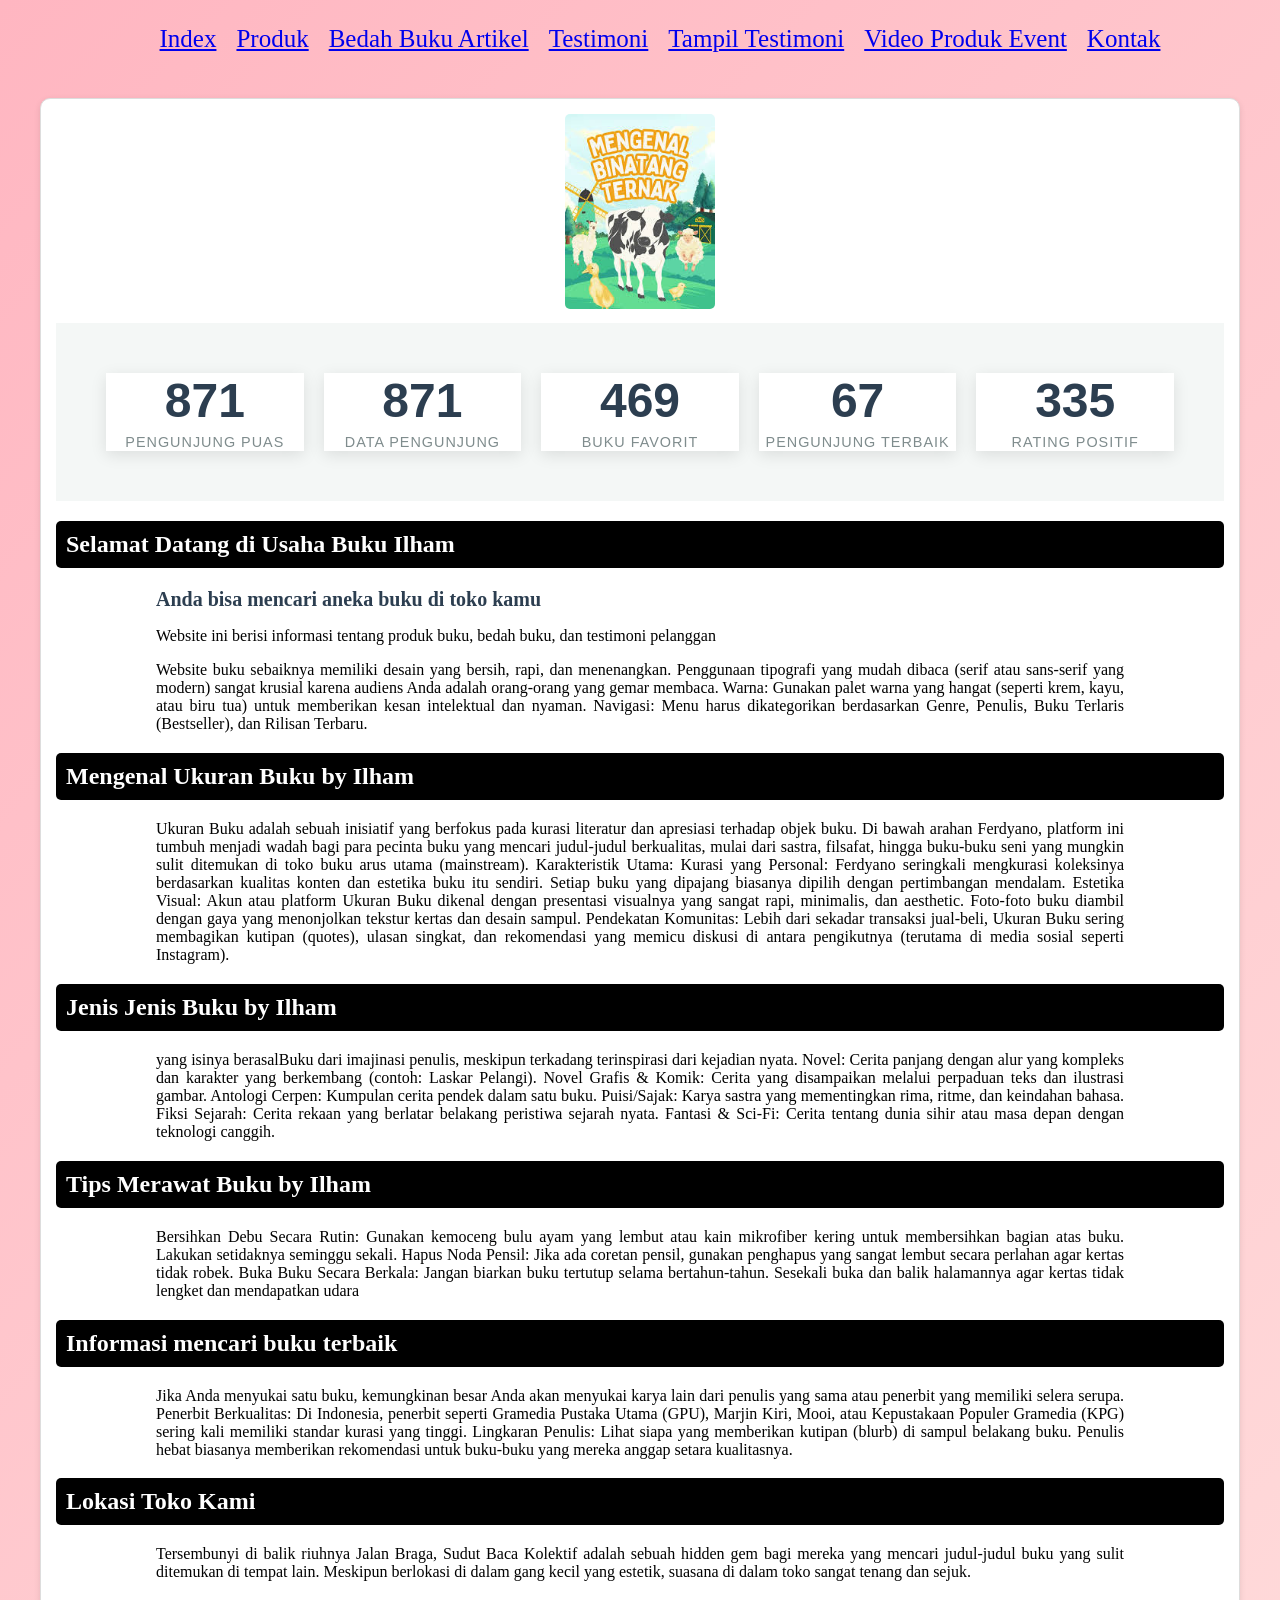
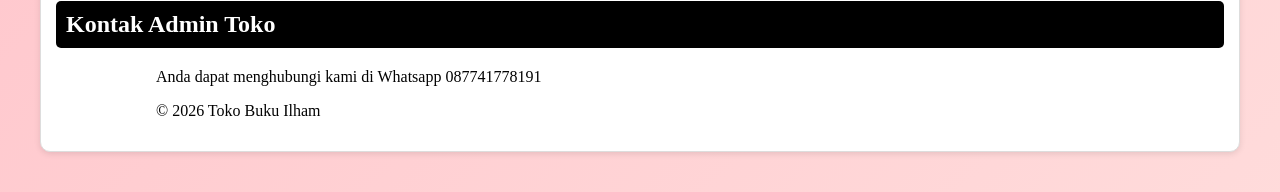
==== index.html @ e116d31d "tambahkan folder image" ====
<!DOCTYPE html>
<html lang="id">
<head>
<meta charset="UTF-8">
<meta name="viewport" content="width=device-width, initial-scale=1.0">
<title>Profile Usaha Buku Ilham</title>
<link rel ="stylesheet" href ="style.css"/>
<style>
  h1 {
    background-color: black;
    color: white;
    padding: 10px;
    border-radius: 5px;
  }
</style>


<nav class="navbar">
  <ul>
    <li><a href="index.html">Index</a></li>
    <li><a href="produk.html">Produk</a></li>
    <li><a href="Bedah Buku Artikel.html">Bedah Buku Artikel</a></li>
    <li><a href="Testimoni.html">Testimoni</a></li>
    <li><a href="Tampil Testimoni.html">Tampil Testimoni</a></li>
    <li><a href="Video Produk Event.html">Video Produk Event</a></li>
    <li><a href="Kontak.html">Kontak</a></li>

  </ul>
</nav>
</head>
<body>
     <section class="daftar-produk">
  <div class="produk">
  <img src="image/Buku Hewan.jfif">
  <div class="container">
  <div class="stat-card">
      <span class="counter" data-target="1945">0</span>
  <span class="label">Pengunjung Puas</span>


  </div>

  <div class="stat-card">
    <span class="counter" data-target="1945">0</span>
    <span class="label">Data Pengunjung</span>
  </div>

  <div class="stat-card">
    <span class="counter" data-target="1000">0</span>
    <span class="label">Buku Favorit</span>
  </div>

  <div class="stat-card">
    <span class="counter" data-target="67">0</span>
    <span class="label">Pengunjung Terbaik</span>
  </div>

  <div class="stat-card">
    <span class="counter" data-target="666">0</span>
    <span class="label">Rating Positif</span>
  </div>
</div>
<script>
  const counters = document.querySelectorAll('.counter');
  
  counters.forEach(counter => {
    const updateCount = () => {
      const target = +counter.getAttribute('data-target');
      const count = +counter.innerText;
      
      // Mengatur durasi animasi agar halus
      const speed = 150; 
      const increment = target / speed;

      if (count < target) {
        counter.innerText = Math.ceil(count + increment);
        setTimeout(updateCount, 15);
      } else {
        counter.innerText = target;
      }
    };

    updateCount();
  });
  </script>
    <h1>Selamat Datang di Usaha Buku Ilham</h1>
    <h2>Anda bisa mencari aneka buku di toko kamu</h2>
    <p>Website ini berisi informasi tentang produk buku, bedah
buku, dan testimoni pelanggan</p>
<p>Website buku sebaiknya memiliki desain yang bersih, rapi, dan menenangkan. Penggunaan tipografi yang mudah dibaca (serif atau sans-serif yang modern) sangat krusial karena audiens Anda adalah orang-orang yang gemar membaca.
Warna: Gunakan palet warna yang hangat (seperti krem, kayu, atau biru tua) untuk memberikan kesan intelektual dan nyaman.
Navigasi: Menu harus dikategorikan berdasarkan Genre, Penulis, Buku Terlaris (Bestseller), dan Rilisan Terbaru.</p>

<h1>Mengenal Ukuran Buku by Ilham</h1>
<p>Ukuran Buku adalah sebuah inisiatif yang berfokus pada kurasi literatur dan apresiasi terhadap objek buku. Di bawah arahan Ferdyano, platform ini tumbuh menjadi wadah bagi para pecinta buku yang mencari judul-judul berkualitas, mulai dari sastra, filsafat, hingga buku-buku seni yang mungkin sulit ditemukan di toko buku arus utama (mainstream).
Karakteristik Utama:
Kurasi yang Personal: Ferdyano seringkali mengkurasi koleksinya berdasarkan kualitas konten dan estetika buku itu sendiri. Setiap buku yang dipajang biasanya dipilih dengan pertimbangan mendalam.
Estetika Visual: Akun atau platform Ukuran Buku dikenal dengan presentasi visualnya yang sangat rapi, minimalis, dan aesthetic. Foto-foto buku diambil dengan gaya yang menonjolkan tekstur kertas dan desain sampul.
Pendekatan Komunitas: Lebih dari sekadar transaksi jual-beli, Ukuran Buku sering membagikan kutipan (quotes), ulasan singkat, dan rekomendasi yang memicu diskusi di antara pengikutnya (terutama di media sosial seperti Instagram).</p>
<h1>Jenis Jenis Buku by Ilham</h1>
<p> yang isinya berasalBuku dari imajinasi penulis, meskipun terkadang terinspirasi dari kejadian nyata.
Novel: Cerita panjang dengan alur yang kompleks dan karakter yang berkembang (contoh: Laskar Pelangi).
Novel Grafis & Komik: Cerita yang disampaikan melalui perpaduan teks dan ilustrasi gambar.
Antologi Cerpen: Kumpulan cerita pendek dalam satu buku.
Puisi/Sajak: Karya sastra yang mementingkan rima, ritme, dan keindahan bahasa.
Fiksi Sejarah: Cerita rekaan yang berlatar belakang peristiwa sejarah nyata.
Fantasi & Sci-Fi: Cerita tentang dunia sihir atau masa depan dengan teknologi canggih.</p>
<h1>Tips Merawat Buku by Ilham</h1>
<p>Bersihkan Debu Secara Rutin: Gunakan kemoceng bulu ayam yang lembut atau kain mikrofiber kering untuk membersihkan bagian atas buku. Lakukan setidaknya seminggu sekali.
Hapus Noda Pensil: Jika ada coretan pensil, gunakan penghapus yang sangat lembut secara perlahan agar kertas tidak robek.
Buka Buku Secara Berkala: Jangan biarkan buku tertutup selama bertahun-tahun. Sesekali buka dan balik halamannya agar kertas tidak lengket dan mendapatkan udara</p>
<H1>Informasi mencari buku terbaik </H1>
<p>Jika Anda menyukai satu buku, kemungkinan besar Anda akan menyukai karya lain dari penulis yang sama atau penerbit yang memiliki selera serupa.
Penerbit Berkualitas: Di Indonesia, penerbit seperti Gramedia Pustaka Utama (GPU), Marjin Kiri, Mooi, atau Kepustakaan Populer Gramedia (KPG) sering kali memiliki standar kurasi yang tinggi.
Lingkaran Penulis: Lihat siapa yang memberikan kutipan (blurb) di sampul belakang buku. Penulis hebat biasanya memberikan rekomendasi untuk buku-buku yang mereka anggap setara kualitasnya.</p>
<h1>Lokasi Toko Kami</h1>
<p>Tersembunyi di balik riuhnya Jalan Braga, Sudut Baca Kolektif adalah sebuah hidden gem bagi mereka yang mencari judul-judul buku yang sulit ditemukan di tempat lain. Meskipun berlokasi di dalam gang kecil yang estetik, suasana di dalam toko sangat tenang dan sejuk.</p>
<h1>Kontak Admin Toko</h1>
<p>Anda dapat menghubungi kami di Whatsapp 087741778191</p>
 <footer><P>&copy; 2026 Toko Buku Ilham</P></footer>

</body>
</html>
---- style.css ----
body {
    background : linear-gradient(135deg, #ffb6c1, #ffe4e1, #e0bbff, #a1c4fd, #c2e9fb);
    font-family: "poppins";
    color: #ffffff;
    margin: 20px;
    min-height: 100;
    background-size: 500% 500%;
    animation: gradientBG 10s ease infinite;
}

@keyframes gradientBG {
  0% {background-position: 0% 50%;}
  50% {background-position: 100% 50%;}
  100% {background-position: 0% 50%;}


}
.daftar-produk {
display: grid;
grid-template-columns: repeat(auto-fit,
minmax(250px, 1fr));
gap: 20px;
padding: 20px;
}
.produk {
background-color: #fff;
border: 1px solid #ddd;
padding: 15px;
border-radius: 10px;
text-align: center;
box-shadow: 0 2px 6px rgba(0, 0, 0, 0.1);
}
.produk img {
width: 150px;
height: auto;
border-radius: 5px;
margin-bottom: 10px;
}
.produk h2 {font-size: 20px;
color: #2c3e50;
}
.produk h3 {
font-size: 16px;
color: #2c3e50;
}
.harga {
font-weight: bold;
color: #27ae60;
}
.deskripsi {
font-size: 14px;
color: #555;
}
h1 {
    color: #2c3e50;
    background-color: #fcfcfcf6;
    font-family: "poppins";
    text-align: left;
    font-size: "100px";
    padding-left: 100px; 
    padding-right: 100px; 
}

H2 {
    color: #000000f6;
    font-family: "poppins";
    text-align: left;
    font-size: "30px";
    padding-left: 100px; 
    padding-right: 100px; 
}


    p {
    color: #020202;
    font-family: "poppins";
    text-align: justify;
    font-size: "100";
    padding-left: 100px; 
    padding-right: 100px; 

}

.artikel {
max-width: 700px;
margin: auto;
padding: 20px;
background-color: #fdfdfd;
font-family: 'Georgia', serif;
line-height: 1.8;
}
.artikel .penulis {
font-style: italic;
color: #666;
margin-bottom: 20px;
}

.artikel .sampul {
width: 180px;
float: right;
margin: 0 0 20px 20px;
border: 1px solid #ccc;
box-shadow: 2px 2px 6px rgba(0,0,0,0.1);
}
.artikel blockquote {
font-style: italic;
padding-left: 20px;
margin: 20px 0;
border-left: 4px solid #999;
color: #444;
background-color: #f9f9f9;
}


.navbar ul {
  display: flex;            
  justify-content: center;  
  list-style: none;         
  margin: 10;
  padding: 10;
  gap : 20px;
  font-family: poppins;
  font-size: 25px;
}
.formulir {
    max-width: 600px;
    margin: auto;
    padding: 20px;
    background-color: #fafafa;
    border-radius: 10px;
    box-shadow: rgba(0, 0, 0, 0.1);
}
form label {
    display: block;
    color: black;
    margin-top: 10px;
    font-weight: bold;
}
form input,
form select,
form textarea {
    width: 100%;
    padding: 8px;
    margin-top: 5px;
    margin-bottom: 15px;
    border-radius: 5px;
    border: 1px solid #ccc;
}
form button {
    background-color: #3498db;
    color: white;
    padding: 10px 15px;
    border: none;
    border-radius: 5px;
    cursor: pointer;
}
form button:hover {
    background-color: #2980b9;
}
.container {
    display: flex;
    justify-content: space-around;
    flex-wrap: wrap; 
    gap: 20px;
    padding: 50px;
    background-color: #f4f7f6;
    font-family: 'Segoe UI', Tahoma, Geneva, Verdana, sans-serif;
  }

  .stat-card {
    background: white;
    padding: 0px;
    border-radius: 0px;
    box-shadow: 0 4px 15px rgba(0,0,0,0.1);
    text-align: center;
    flex: 1;
    min-width: 150px;
  }

  .counter {
    display: block;
    font-size: 3rem;
    font-weight: 800;
    color: #2c3e50;
    margin-bottom: 5px;
  }

  .label {
    color: #7f8c8d;
    text-transform: uppercase;
    font-size: 0.9rem;
    letter-spacing: 1px;
  }
  .card-buku {
            background-color: white;
            width: 100%;
            max-width: 560px; /* Menyesuaikan ukuran standar video Youtube */
            border-radius: 12px;
            overflow: hidden;
            box-shadow: 0 4px 15px rgba(0,0,0,0.1);
            transition: 0.3s;
            width: 100%;
            max-width: 500px; /* Tentukan lebar maksimal */
            margin-left: auto;
            margin-right: auto;
            display: block; /* Memastikan elemen dianggap sebagai blok */
        }

        .video-container {
            position: relative;
            width: 100%;
            padding-bottom: 56.25%; /* Rasio 16:9 */
            height: 0;
        }

        .video-container iframe {
            position: absolute;
            top: 0;
            left: 0;
            width: 100%;
            height: 100%;
            border: none;
        }

        .konten {
            padding: 20px;
        }

        .judul-buku {
            font-size: 24px;
            color: #333;
            margin: 0 0 10px 0;
            font-weight: bold;
        }

        .harga-buku {
            font-size: 20px;
            color: #e67e22; /* Warna orange agar menonjol */
            font-weight: 600;
            margin-bottom: 15px;
        }

        .deskripsi {
            font-size: 16px;
            color: #666;
            line-height: 1.6;
        }
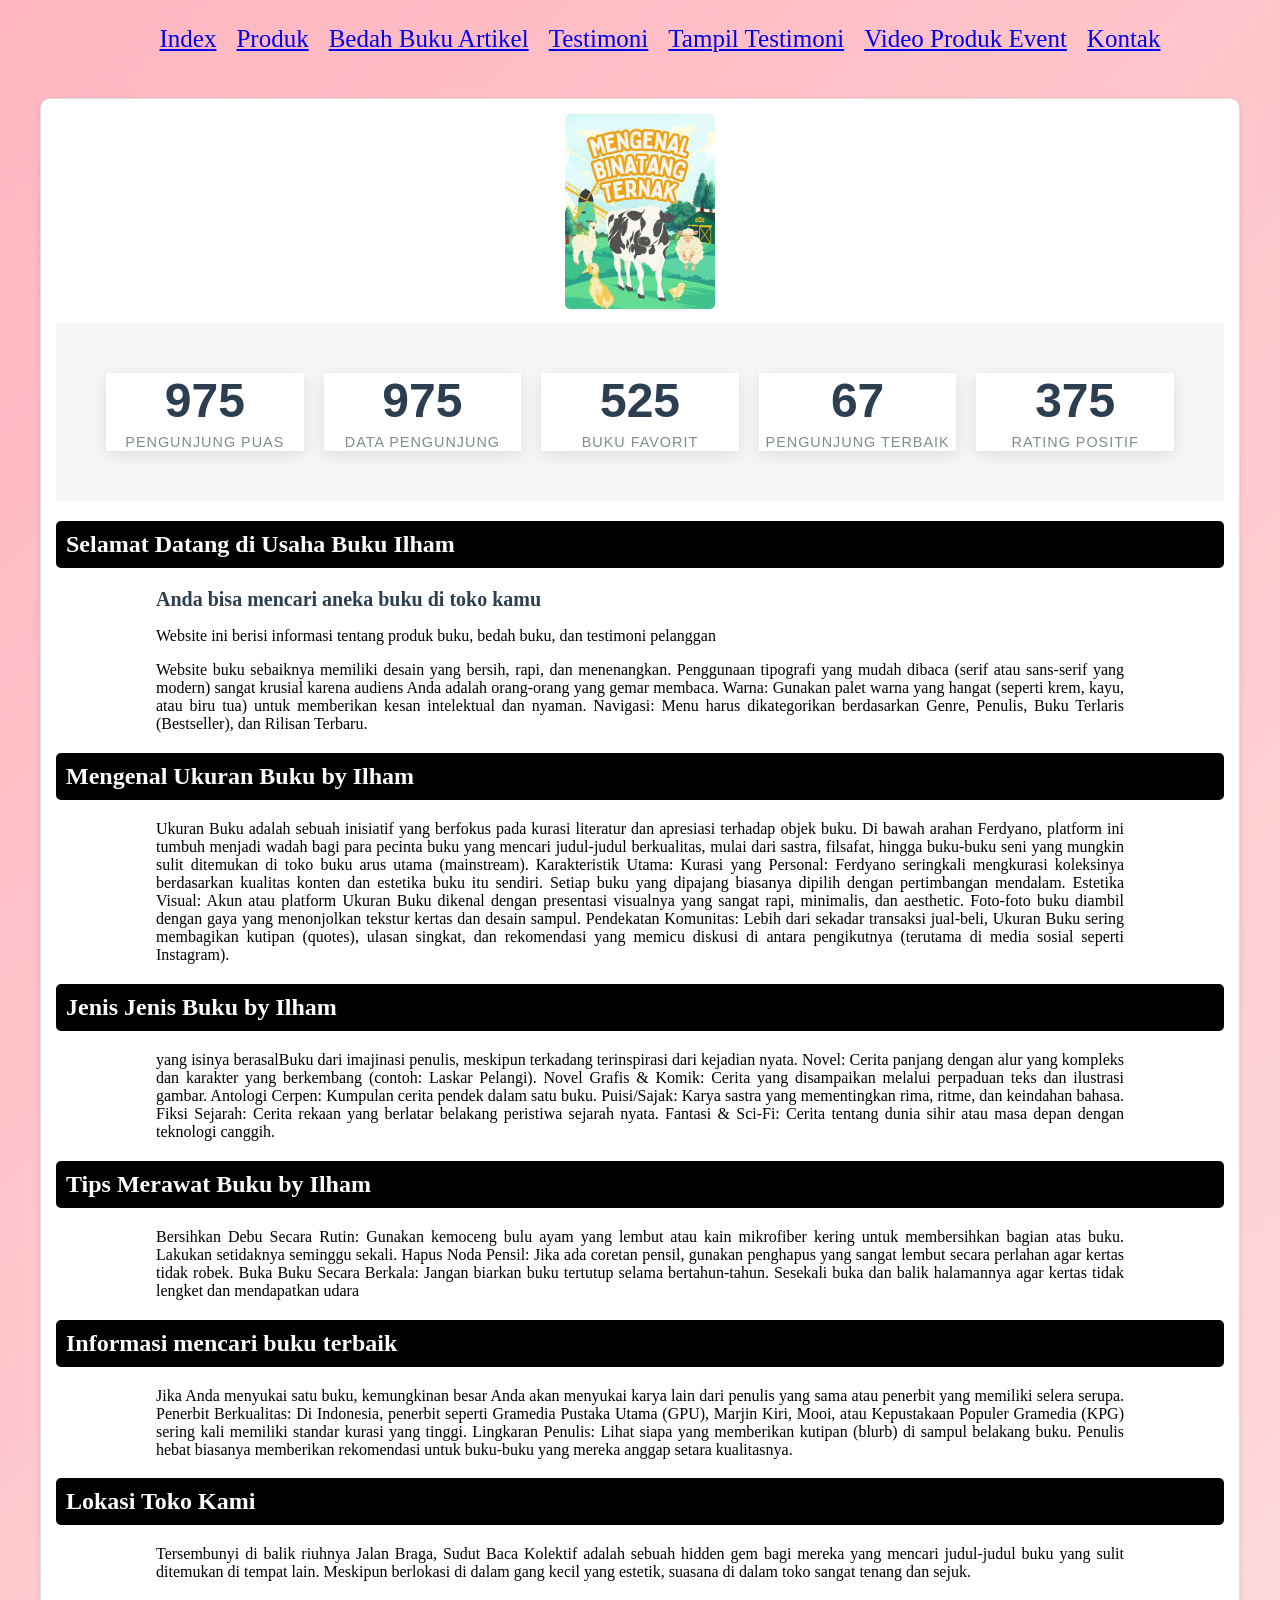
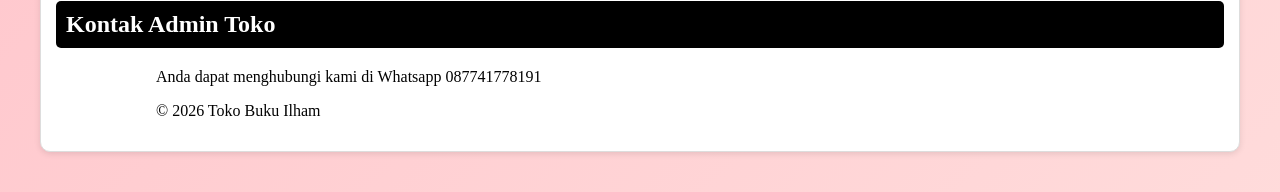
==== commit 3c34e516: "Fix HTML formatting and structure" ====
--- a/index.html
+++ b/index.html
@@ -18,7 +18,7 @@
 <nav class="navbar">
   <ul>
     <li><a href="index.html">Index</a></li>
-    <li><a href="produk.html">Produk</a></li>
+    <li><a href="Produk.html">Produk</a></li>
     <li><a href="Bedah Buku Artikel.html">Bedah Buku Artikel</a></li>
     <li><a href="Testimoni.html">Testimoni</a></li>
     <li><a href="Tampil Testimoni.html">Tampil Testimoni</a></li>
@@ -121,3 +121,4 @@
 
 </body>
 </html>
+
